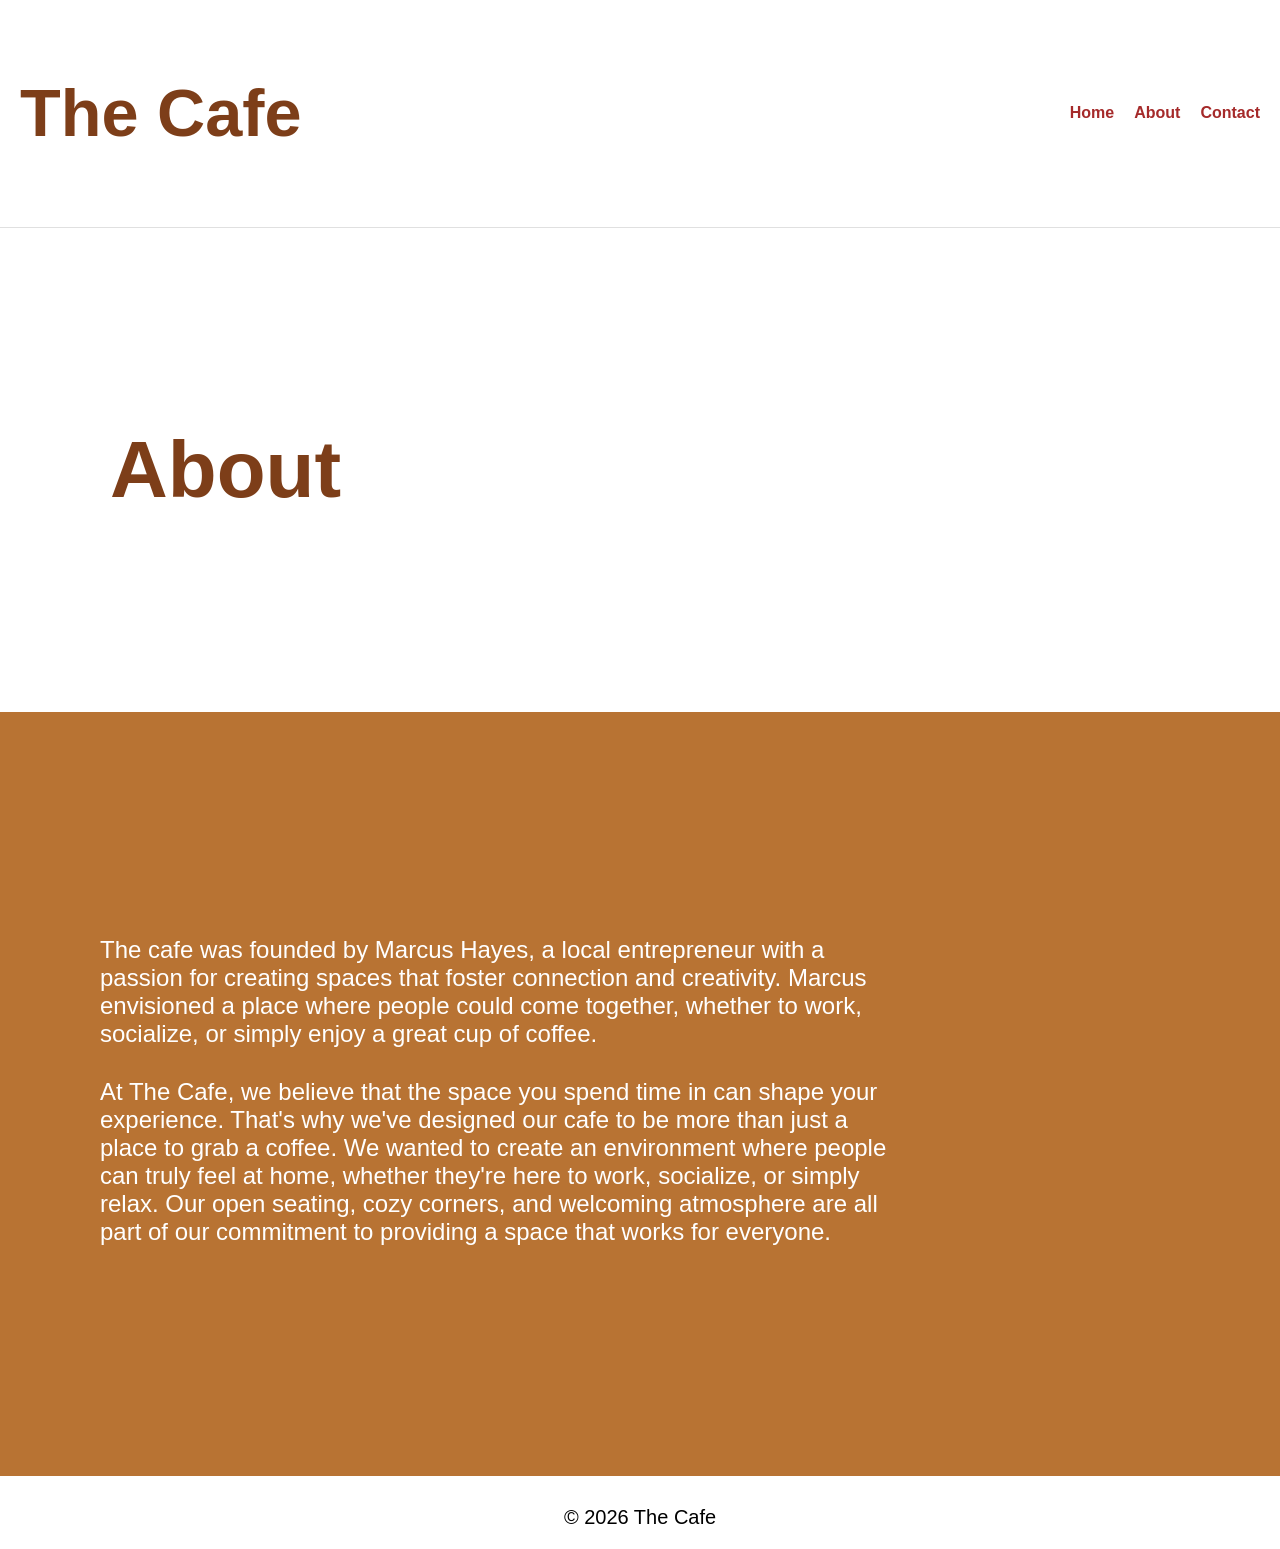
==== html/about.html @ dad809d2 "updated files" ====
<!DOCTYPE html>
<html lang="en-ca">
<head>
    <meta charset="utf-8">
    <meta name="viewport" content="width=device-width, initial-scale=1.0">
    <title> *THE CAFE SHOP* </title>
    <link rel="stylesheet" href="style.css">
</head>

<body>
    <header>
        <h2> The Cafe </h2>
        <nav>
            <ul>
                <li><a href="index.html">Home</a></li>
                <li><a href="about.html">About</a></li>
                <li><a href="contact.html">Contact</a></li>
            </ul>
        </nav>

    </header>
    <main>
        <section class="hero-page-two">
            <div class="box"> </div>
            <h2> About </h2>
        </section>
        <section class="paragraph-page-two">
            <p>
                The cafe was founded by Marcus Hayes, a local entrepreneur with a passion for creating spaces that foster connection and creativity. Marcus envisioned a place where people could come together, whether to work, socialize, or simply enjoy a great cup of coffee.
            </p>

            <p>
                At The Cafe, we believe that the space you spend time in can shape your experience. That's why we've designed our cafe to be more than just a place to grab a coffee. We wanted to create an environment where people can truly feel at home, whether they're here to work, socialize, or simply relax. Our open seating, cozy corners, and welcoming atmosphere are all part of our commitment to providing a space that works for everyone.
            </p>
        </section>


    </main>

    <footer>
        <p>© 2026 The Cafe</p>
    </footer>
</body>
</html>
---- html/style.css ----
*, *::before, *::after {
    box-sizing: border-box;
}

/*INDEX SECTION*/

/* colour and alignments*/
h1 {
    text-align: center;     
    font-size: 70pt;       
    margin-top: 50px;       
    color: rgb(255, 255, 255);           
}

p {
    text-align: center
}

body {
    color: rgb(0, 0, 0); 
    font-family: sans-serif;
    margin: 0;
}

p {
    font-size: 15pt
}

h2, h4, h5, h6 {
    color: rgb(125, 62, 25);
    text-align: center;
    font-size: 50pt
}

h3 {
    color: rgb(125, 62, 25);
    font-size: 20pt
}

header {
    display: flex;
    justify-content: space-between; 
    align-items: center;
    padding: 20px;
    border-bottom: 0.5px solid #e0e0e0; 
}

nav ul {
    display: flex; 
    gap: 20px; 
    list-style: none;
    margin: 0;
    padding: 0;
}

nav a {
    text-decoration: none;
    color: brown;
    font-weight: bold;
}

nav a:hover {
    text-decoration: underline; 
}

/* Making a box for "Study and Focus", "Meet and Connect", "Relax and Unwind"*/
.usage-container {
    display: flex;
    justify-content: center;
    gap: 100pt;
    margin-top: 150pt;
}

/*centered images for usage*/
.image-gallery {
    display: flex;
    justify-content: center;
    align-items: center;
    gap: 10pt;
}

.small-stack{
    display: flex;
    flex-direction: column;
    gap: 10pt;
}

.explore-space{
    width: 500px;
    height: auto;
}

.explore-space-two{
    width: 235px;
    height: auto;
}

.explore-space-three{
    width: 235px;
    height: auto;
}

/* blocks of colours */

section {
    background-color: 	#B87333; 
    width: 100%;                      
    margin: 30px auto;       
    padding: 200px;                
}

.hero{
    background-image: url('hero-bg.jpg');
    padding: 300px;
    background-position: center;
    background-size: cover;
    background-repeat: no-repeat;
}

.one{
    background-color: #ffffff;
}

.two{
    background-color: 	#DAA06D;
}

.three{
    background-color: #B87333;
}

.four{
    background-color: 	#DAA06D;
}

.menu{
    background-color: 	#B87333; 
    width: 100%;                      
    margin: 30px auto;       
    padding: 15px;              
}

/* both codes below is from chat gpt to add icons ----*/
.usage-item {
    display: flex;
    flex-direction: column;
    align-items: center;
}

.usage-item i {
    font-size: 60pt;
    margin-bottom: 20px;
    color: rgb(125, 62, 25);
}
/*-----------------------------------------------------*/

/* This code is also from chat gpt its for the testimonials */
.testimonial-container {
    display: grid;
    grid-template-columns: repeat(3, 1fr);
    gap: 40px;
    margin-top: 80px;
}

.testimonial-card {
    background-color: rgb(125, 62, 25);
    padding: 40px;
    border-radius: 20px;
    width: 350px;
    box-shadow: 0 8px 20px rgba(0, 0, 0, 0.1);
}

.quote {
    font-style: italic;
    font-size: 18pt;
    text-align: left;
    margin-bottom: 30px;
}

.author {
    font-size: 16pt;
    color: #777;
    text-align: left;
}
/*----------------------------------------------------------------*/

/*ABOUT SECTION*/

.hero-page-two{
    background-color: 	#ffffff;
    display: flex;
    justify-content: flex-start;
    align-items: center;
    gap: 20px;
    width: 100%;                      
    margin: 30px auto;       
    padding: 100px 50px;   
}

.hero-page-two h2{
    font-size: 60pt;
}

.box{
    width: 40px;
    height: 40px;
    background-color: #B87333;
    border-radius: 5px;
}

.paragraph-page-two p{
    width: 90%;
    margin-left: -100px;
    margin-bottom: 30px;
    font-size: 18pt;
    text-align: left;
    color: #ffffff;
}

/* CONTACT SECTION*/

.hero-page-three{
    background-color:#B87333;
    display: flex;
    justify-content: flex-start;
    align-items: center;
    gap: 20px;
    width: 100%;                      
    margin: 30px auto;       
    padding: 100px 50px;   
}

.hero-page-three h1{
    font-size: 60pt;
}

.box{
    width: 40px;
    height: 40px;
    background-color: #ffffff;
    border-radius: 5px;
}



.contact-form-section {
    background-color:#B87333; 
    width: 80%;
    margin: 50px auto;
    padding: 40px;
    border-radius: 25px;
}

.contact-form-section ul {
    list-style: none;
    padding: 0;
}

.contact-form-section li {
    margin-bottom: 20px;
    display: flex;
    flex-direction: column;
    align-items: flex-start;
}


input, textarea {
    width: 100%;
    padding: 10px;
    border: 1px solid #ccc;
    border-radius: 5px;
    font-size: 1rem;
}

button[type="submit"] {
    background-color: #915925;
    color: white;
    padding: 10px 20px;
    border: none;
    border-radius: 5px;
    cursor: pointer;
}
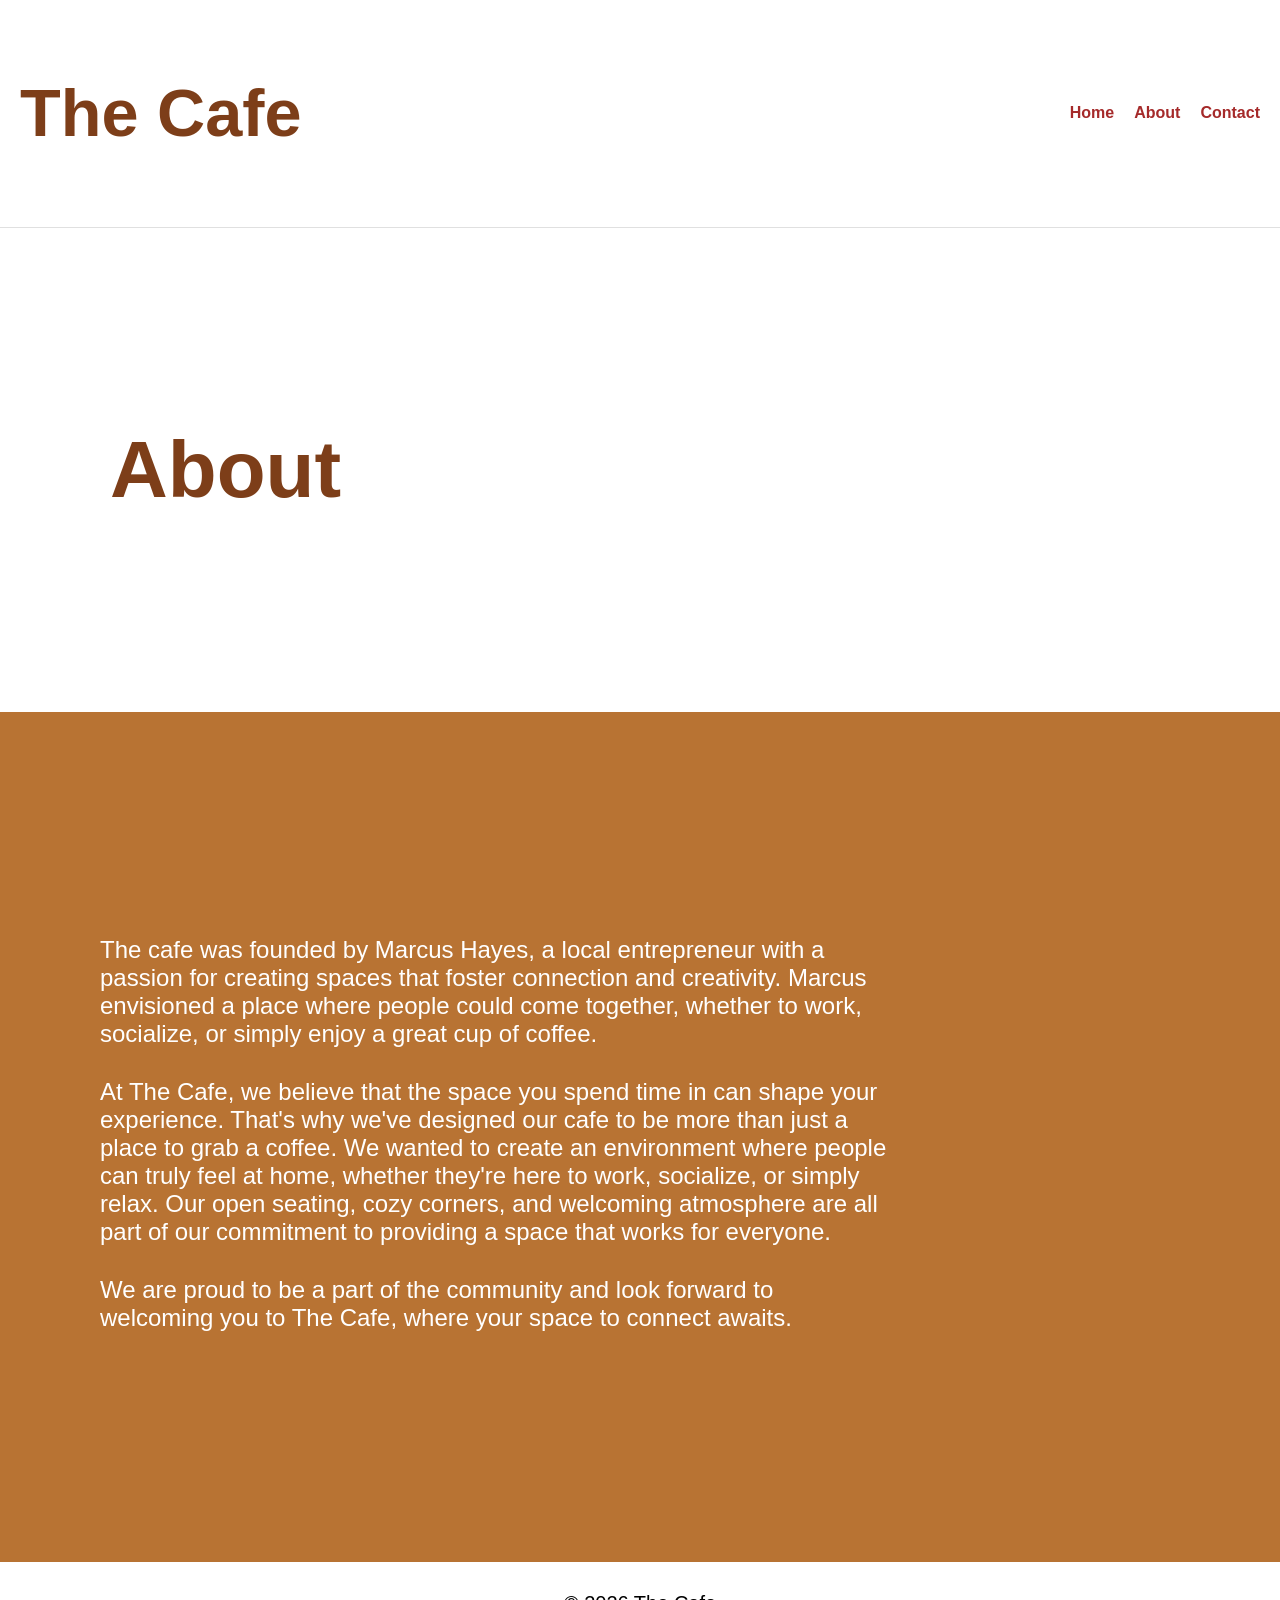
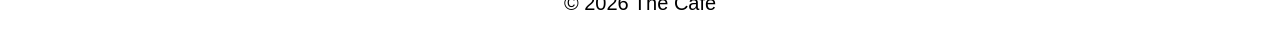
==== commit 18158084: "test" ====
--- a/html/about.html
+++ b/html/about.html
@@ -32,6 +32,9 @@
             <p>
                 At The Cafe, we believe that the space you spend time in can shape your experience. That's why we've designed our cafe to be more than just a place to grab a coffee. We wanted to create an environment where people can truly feel at home, whether they're here to work, socialize, or simply relax. Our open seating, cozy corners, and welcoming atmosphere are all part of our commitment to providing a space that works for everyone.
             </p>
+            <p>
+                We are proud to be a part of the community and look forward to welcoming you to The Cafe, where your space to connect awaits.
+            </p>
         </section>
 
 
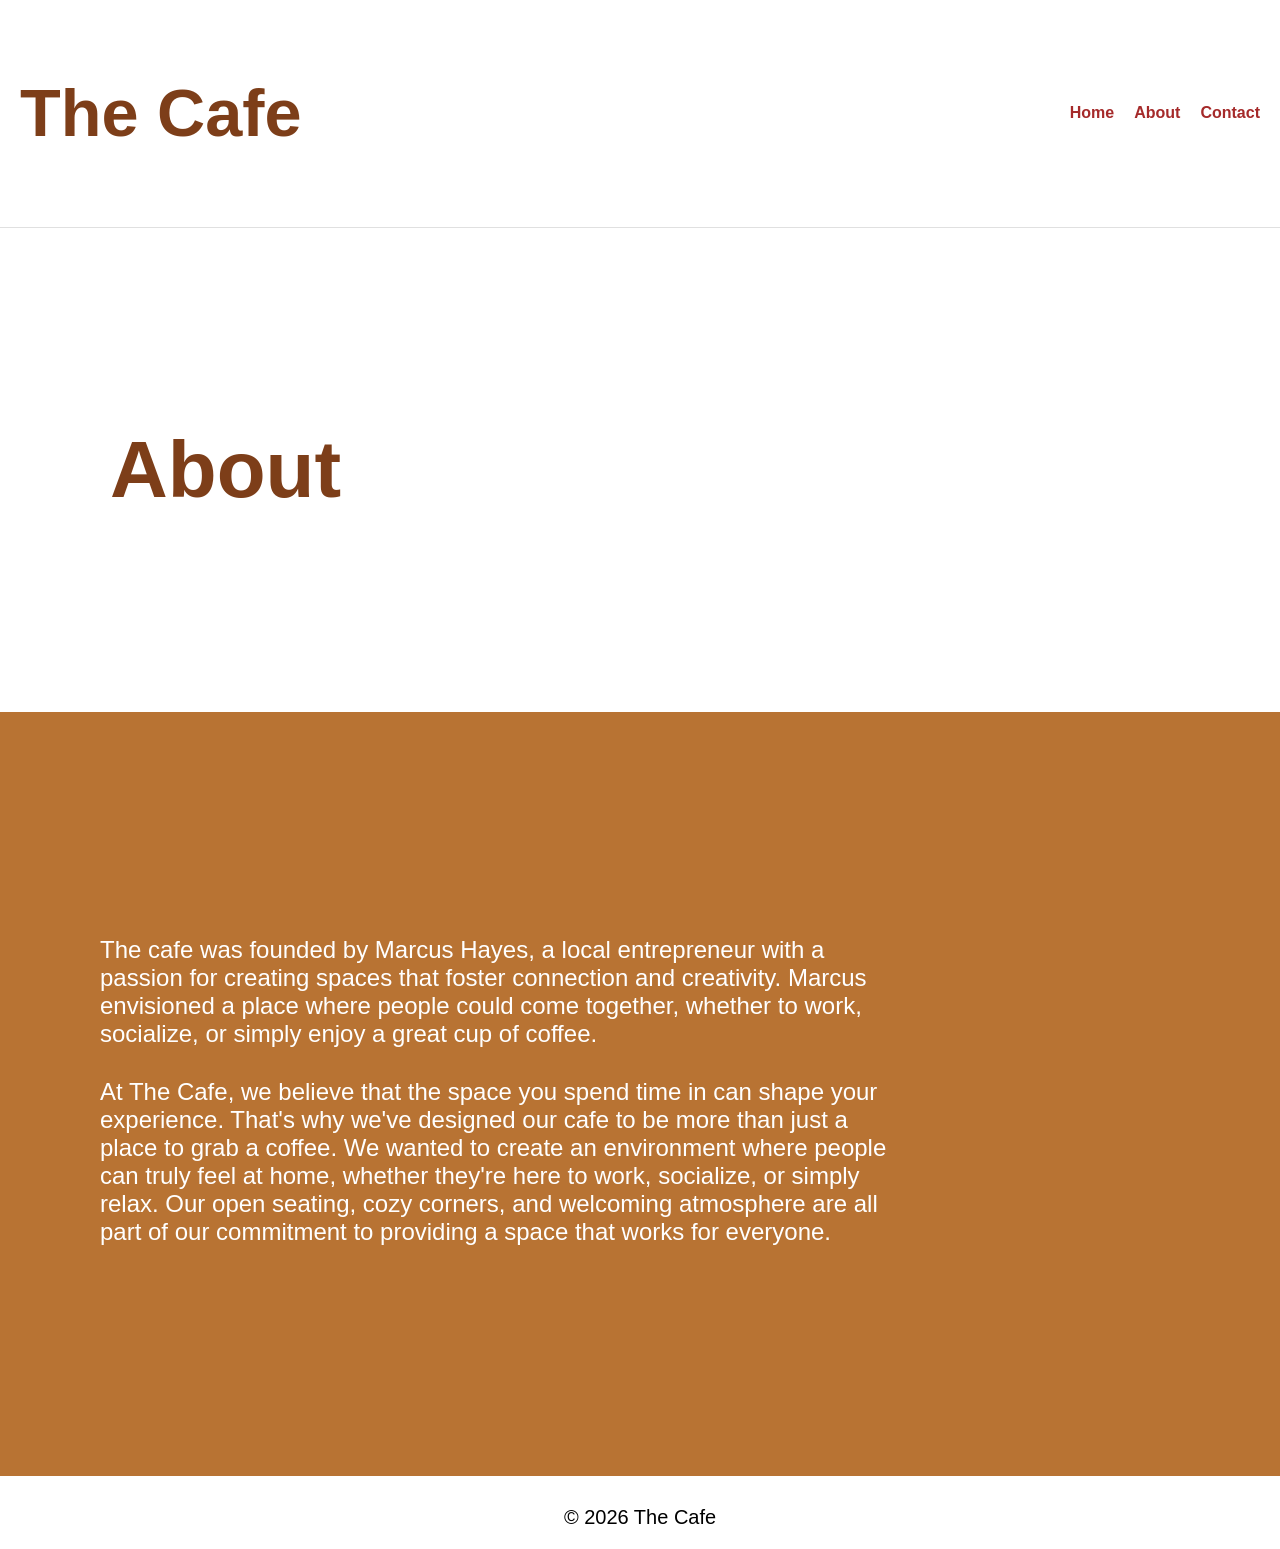
==== commit f45826aa: "test" ====
--- a/html/about.html
+++ b/html/about.html
@@ -32,9 +32,6 @@
             <p>
                 At The Cafe, we believe that the space you spend time in can shape your experience. That's why we've designed our cafe to be more than just a place to grab a coffee. We wanted to create an environment where people can truly feel at home, whether they're here to work, socialize, or simply relax. Our open seating, cozy corners, and welcoming atmosphere are all part of our commitment to providing a space that works for everyone.
             </p>
-            <p>
-                We are proud to be a part of the community and look forward to welcoming you to The Cafe, where your space to connect awaits.
-            </p>
         </section>
 
 
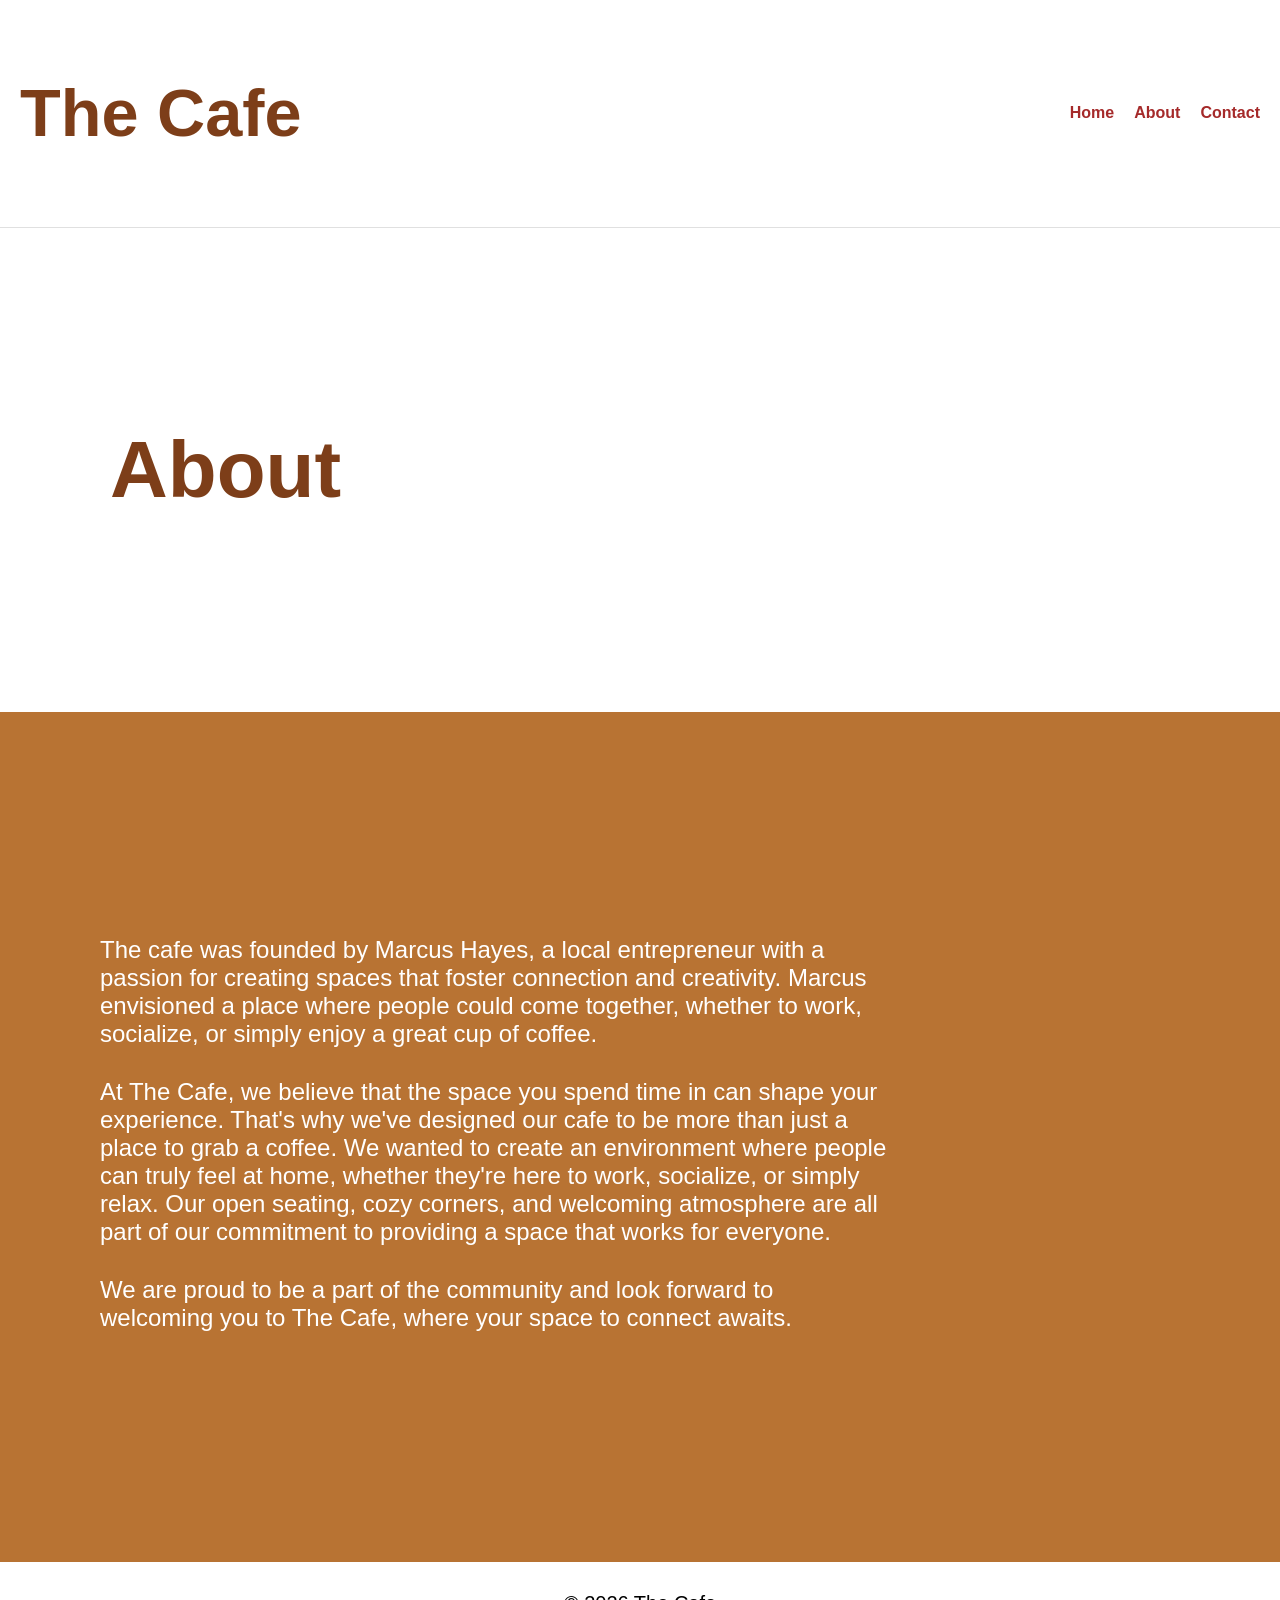
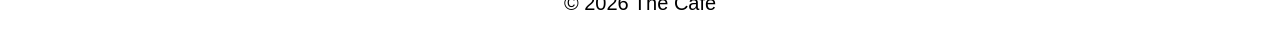
==== commit 21b1fd34: "test" ====
--- a/html/about.html
+++ b/html/about.html
@@ -32,6 +32,9 @@
             <p>
                 At The Cafe, we believe that the space you spend time in can shape your experience. That's why we've designed our cafe to be more than just a place to grab a coffee. We wanted to create an environment where people can truly feel at home, whether they're here to work, socialize, or simply relax. Our open seating, cozy corners, and welcoming atmosphere are all part of our commitment to providing a space that works for everyone.
             </p>
+            <p>
+                We are proud to be a part of the community and look forward to welcoming you to The Cafe, where your space to connect awaits.
+            </p>
         </section>
 
 
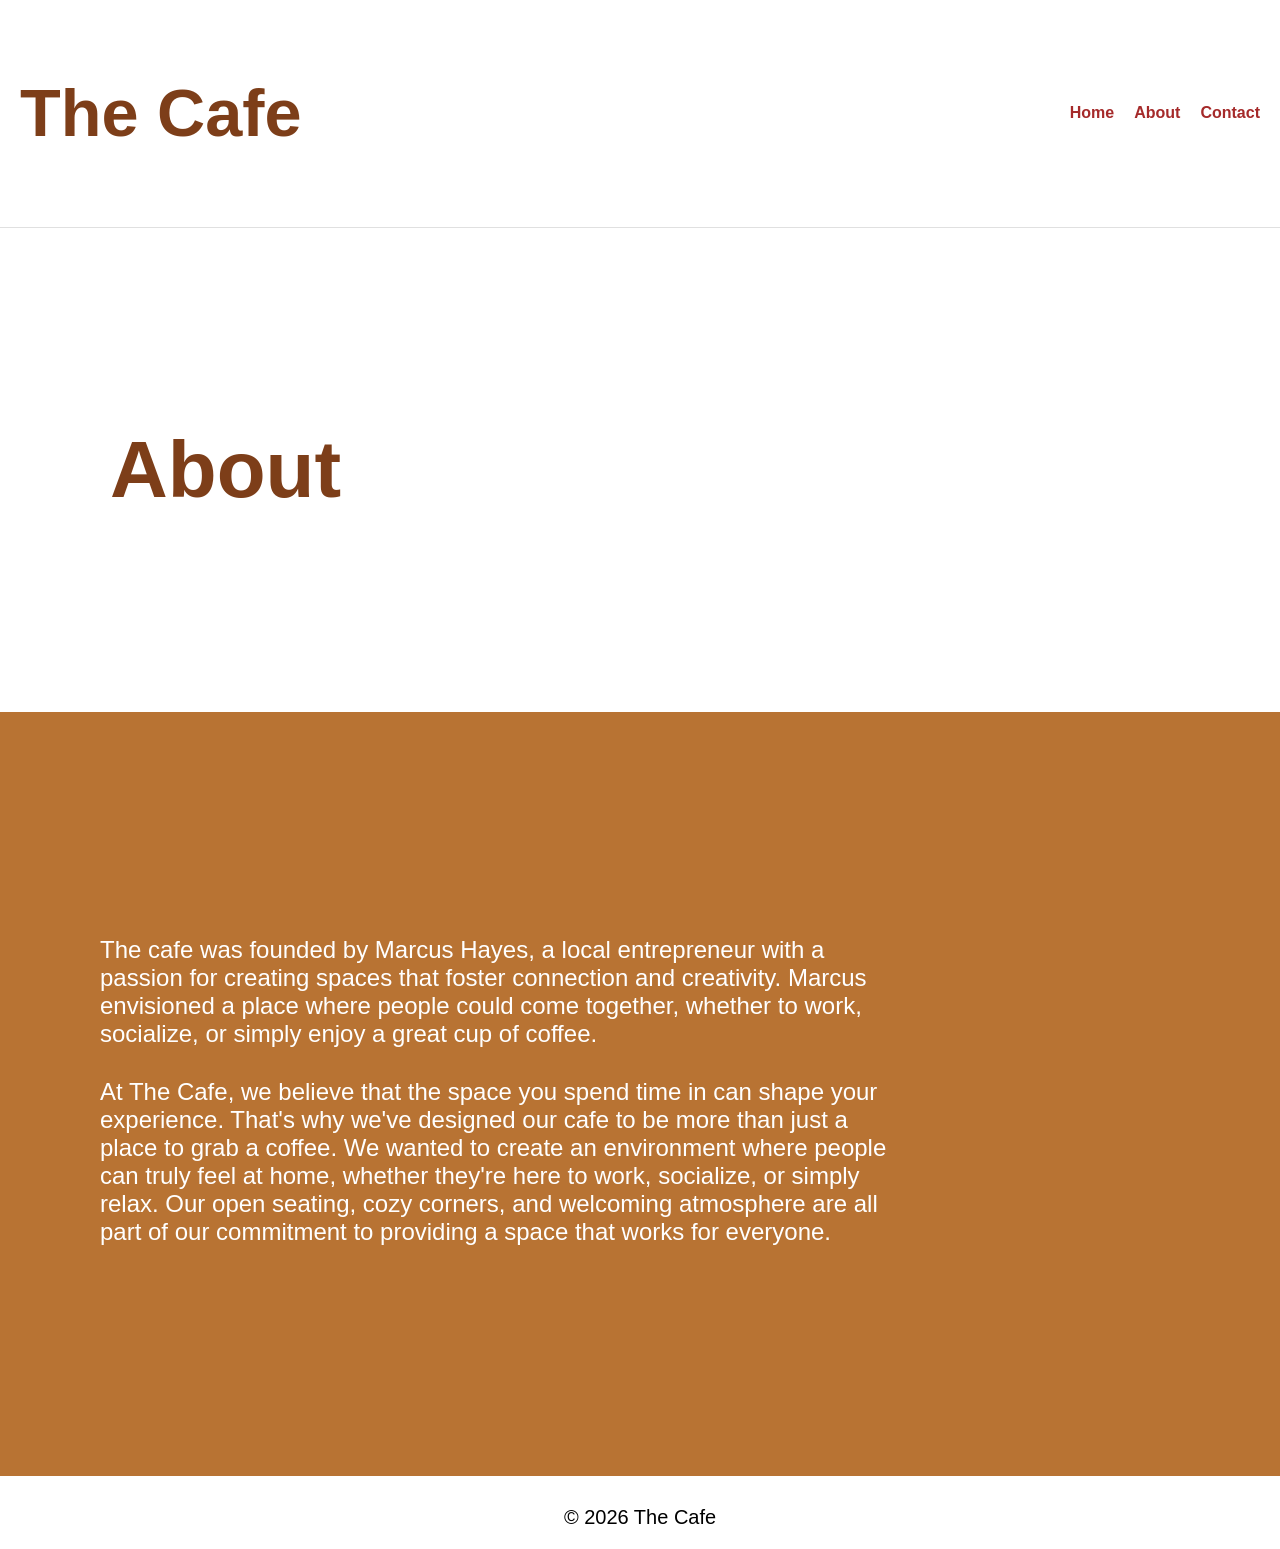
==== commit f63bbe3f: "test" ====
--- a/html/about.html
+++ b/html/about.html
@@ -32,9 +32,6 @@
             <p>
                 At The Cafe, we believe that the space you spend time in can shape your experience. That's why we've designed our cafe to be more than just a place to grab a coffee. We wanted to create an environment where people can truly feel at home, whether they're here to work, socialize, or simply relax. Our open seating, cozy corners, and welcoming atmosphere are all part of our commitment to providing a space that works for everyone.
             </p>
-            <p>
-                We are proud to be a part of the community and look forward to welcoming you to The Cafe, where your space to connect awaits.
-            </p>
         </section>
 
 
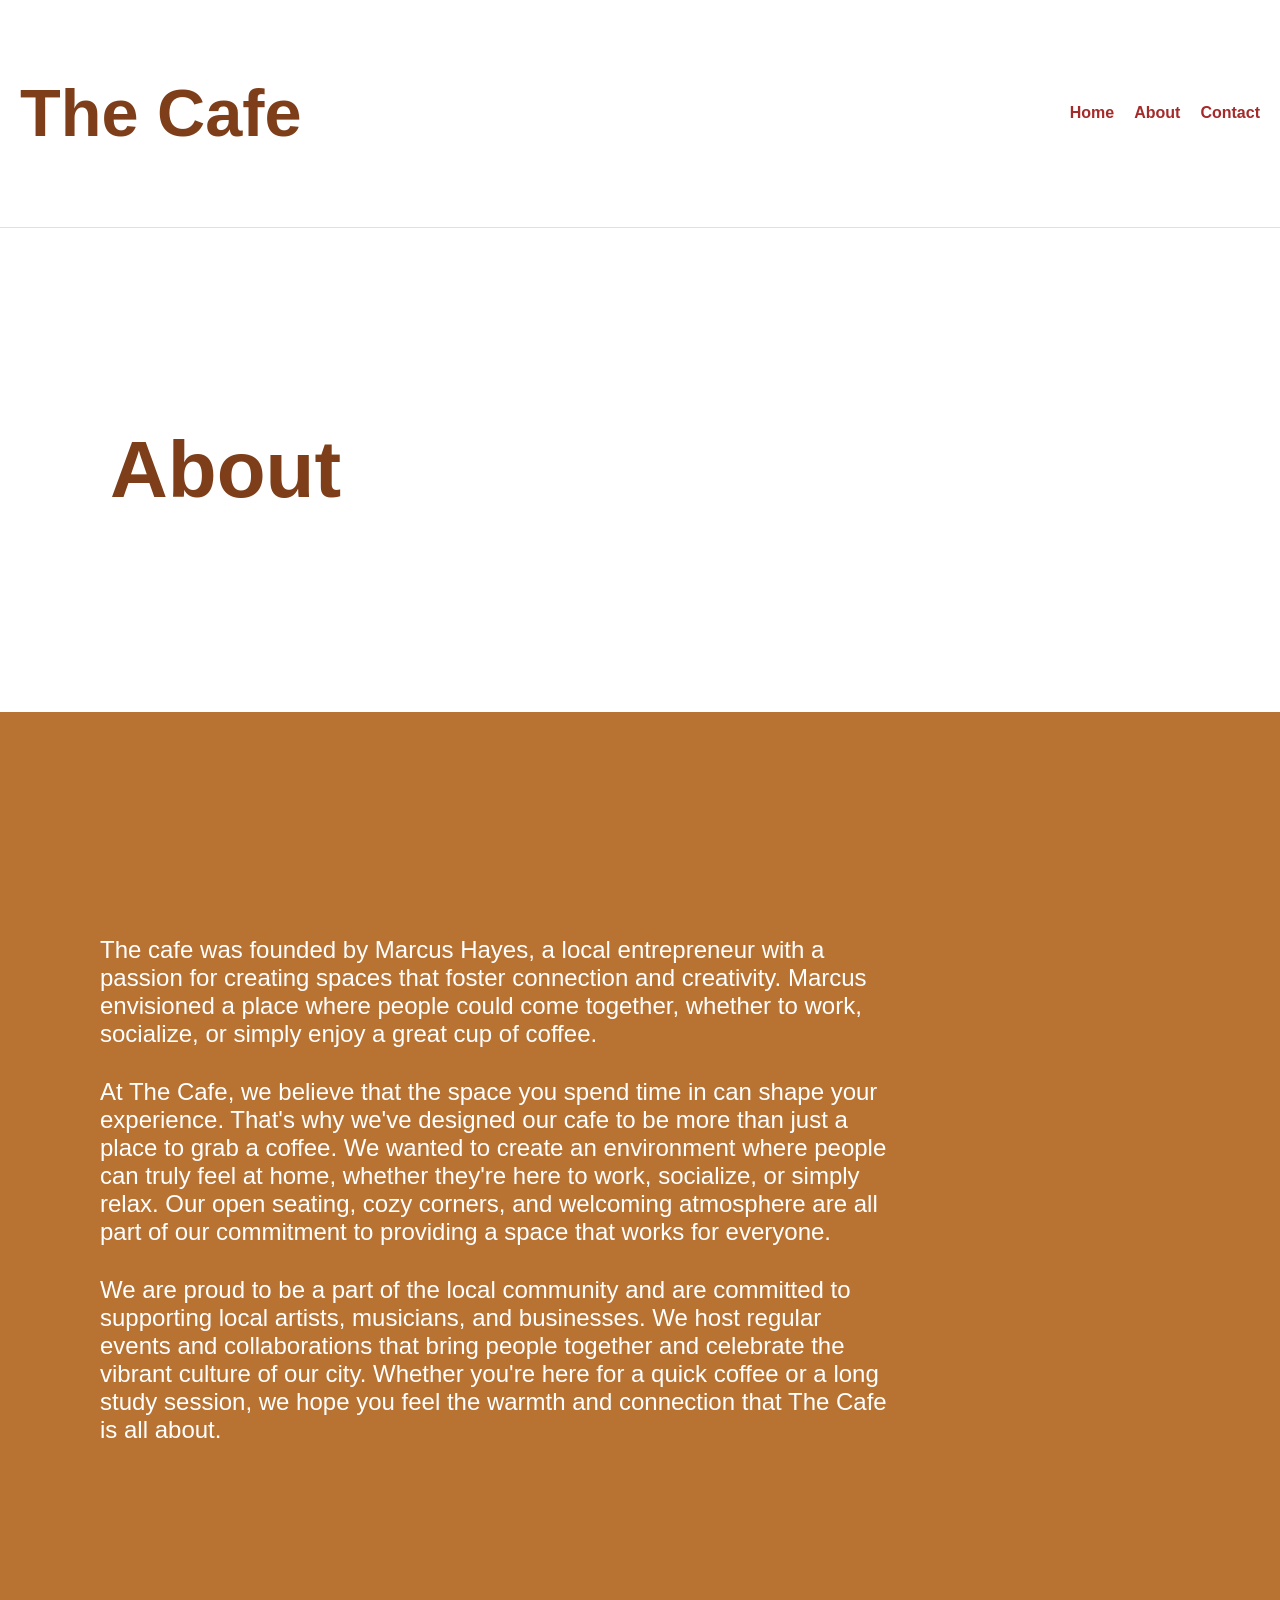
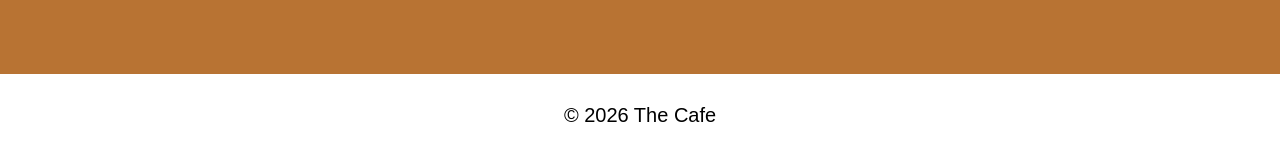
==== commit 23a7a549: "testing" ====
--- a/html/about.html
+++ b/html/about.html
@@ -32,6 +32,9 @@
             <p>
                 At The Cafe, we believe that the space you spend time in can shape your experience. That's why we've designed our cafe to be more than just a place to grab a coffee. We wanted to create an environment where people can truly feel at home, whether they're here to work, socialize, or simply relax. Our open seating, cozy corners, and welcoming atmosphere are all part of our commitment to providing a space that works for everyone.
             </p>
+            <p>
+                We are proud to be a part of the local community and are committed to supporting local artists, musicians, and businesses. We host regular events and collaborations that bring people together and celebrate the vibrant culture of our city. Whether you're here for a quick coffee or a long study session, we hope you feel the warmth and connection that The Cafe is all about.
+            </p>
         </section>
 
 
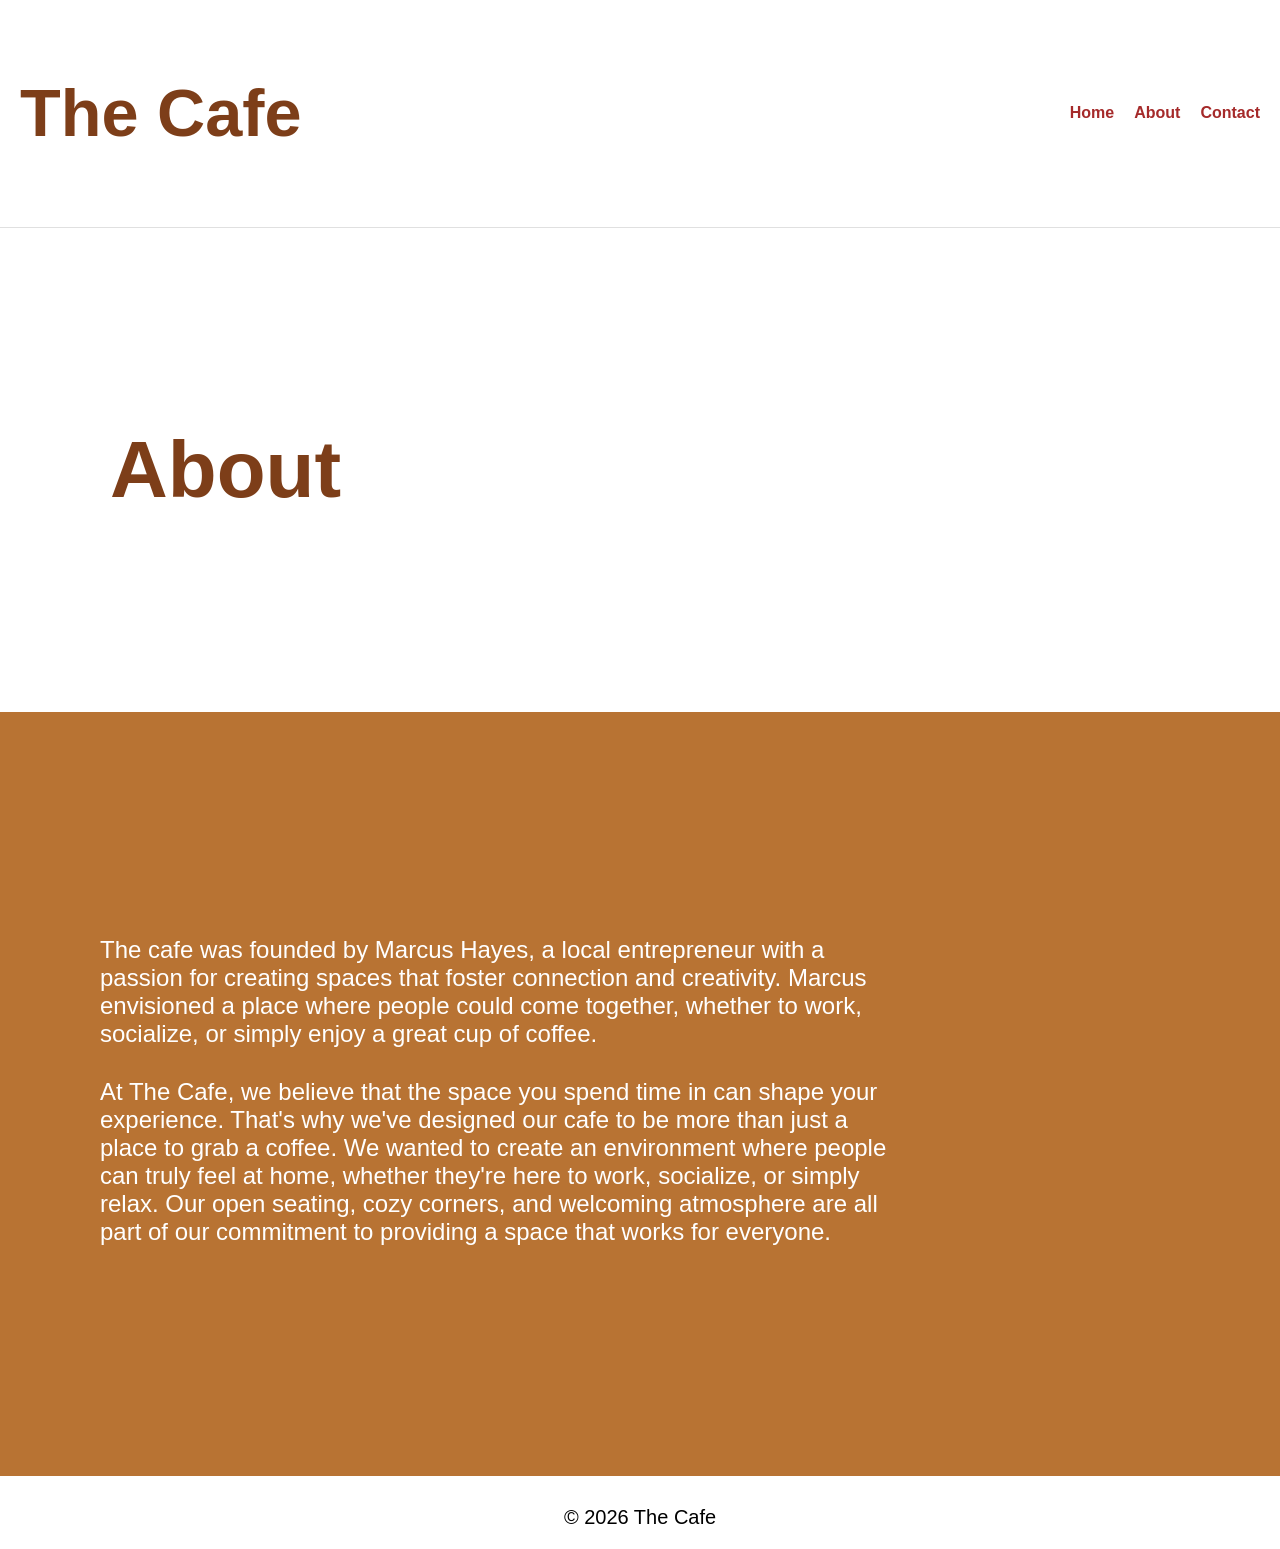
==== commit 9a1d6ae3: "test" ====
--- a/html/about.html
+++ b/html/about.html
@@ -32,9 +32,6 @@
             <p>
                 At The Cafe, we believe that the space you spend time in can shape your experience. That's why we've designed our cafe to be more than just a place to grab a coffee. We wanted to create an environment where people can truly feel at home, whether they're here to work, socialize, or simply relax. Our open seating, cozy corners, and welcoming atmosphere are all part of our commitment to providing a space that works for everyone.
             </p>
-            <p>
-                We are proud to be a part of the local community and are committed to supporting local artists, musicians, and businesses. We host regular events and collaborations that bring people together and celebrate the vibrant culture of our city. Whether you're here for a quick coffee or a long study session, we hope you feel the warmth and connection that The Cafe is all about.
-            </p>
         </section>
 
 
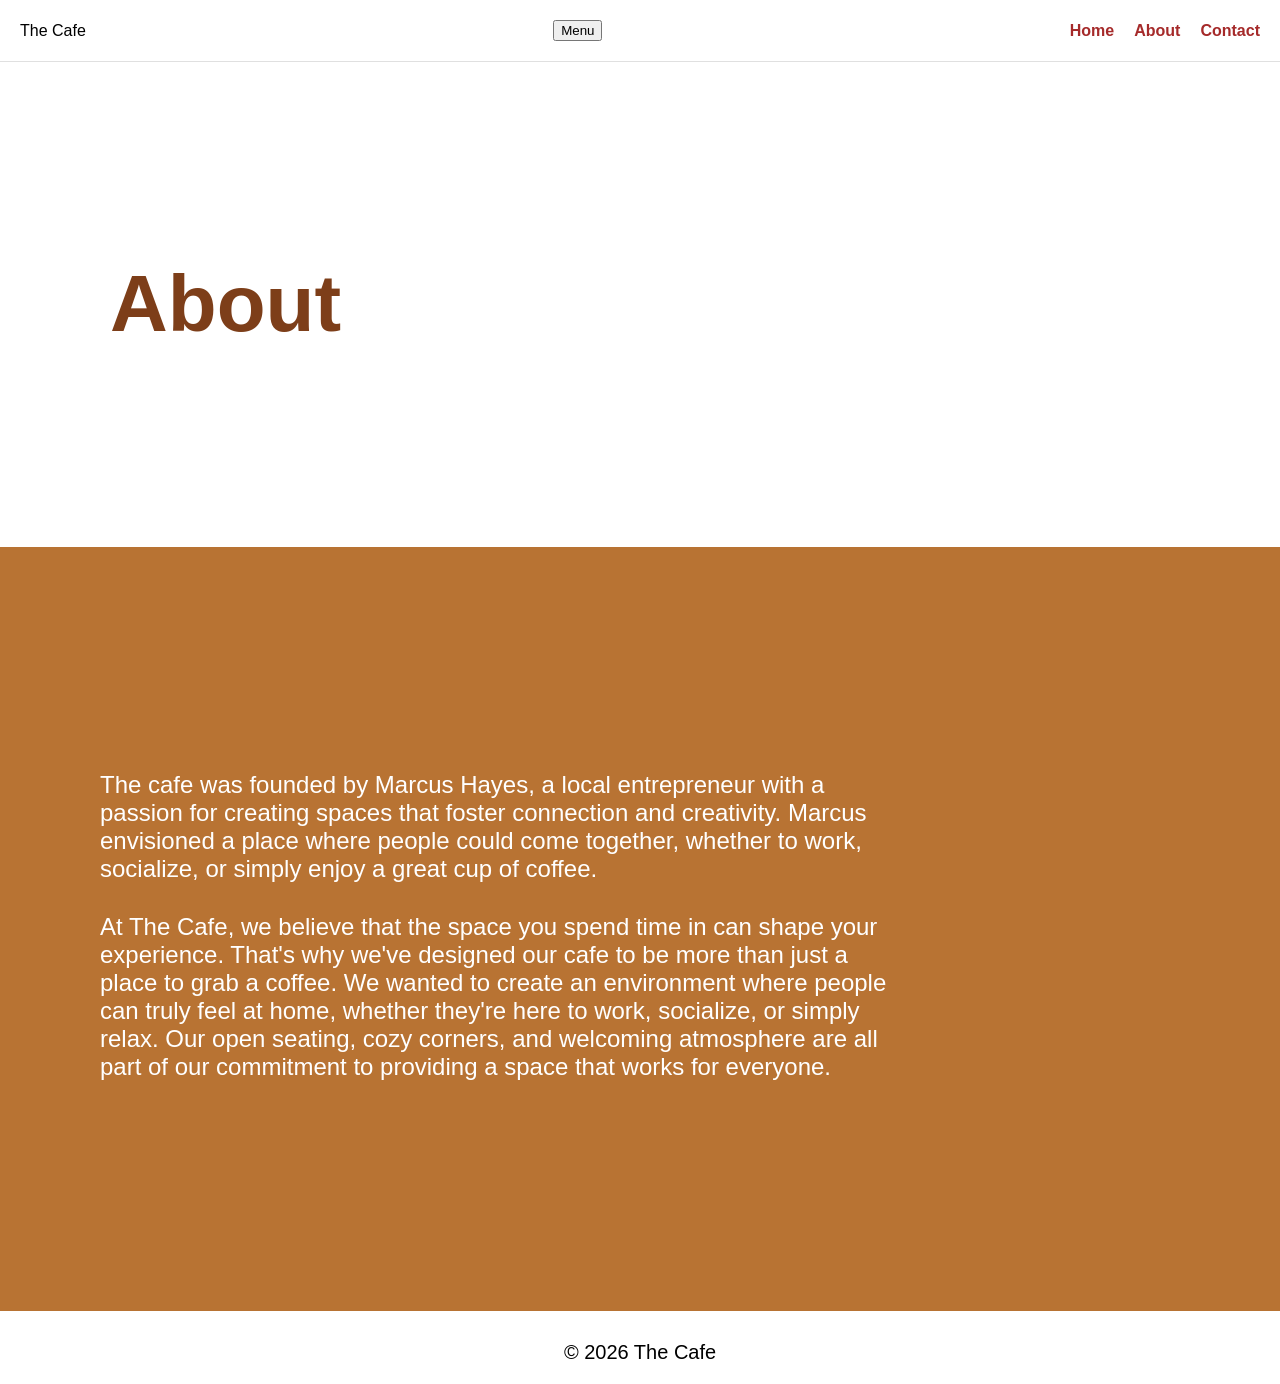
==== commit 49508595: "hamburger button and nav bar" ====
--- a/html/about.html
+++ b/html/about.html
@@ -8,17 +8,21 @@
 </head>
 
 <body>
-    <header>
-        <h2> The Cafe </h2>
+    <header class="primary-header">
+        <div class="logo"> The Cafe </div>
+        <button class="mobile-nav-toggle" aria-controls="primary-navigation" aria-expanded="false">
+            <span class="sr-only">Menu</span>
+        </button>
+
         <nav>
-            <ul>
+            <ul id="primary-navigation" data-visible="false" class="primary-navigation">
                 <li><a href="index.html">Home</a></li>
                 <li><a href="about.html">About</a></li>
                 <li><a href="contact.html">Contact</a></li>
             </ul>
         </nav>
+    </header>
 
-    </header>
     <main>
         <section class="hero-page-two">
             <div class="box"> </div>
